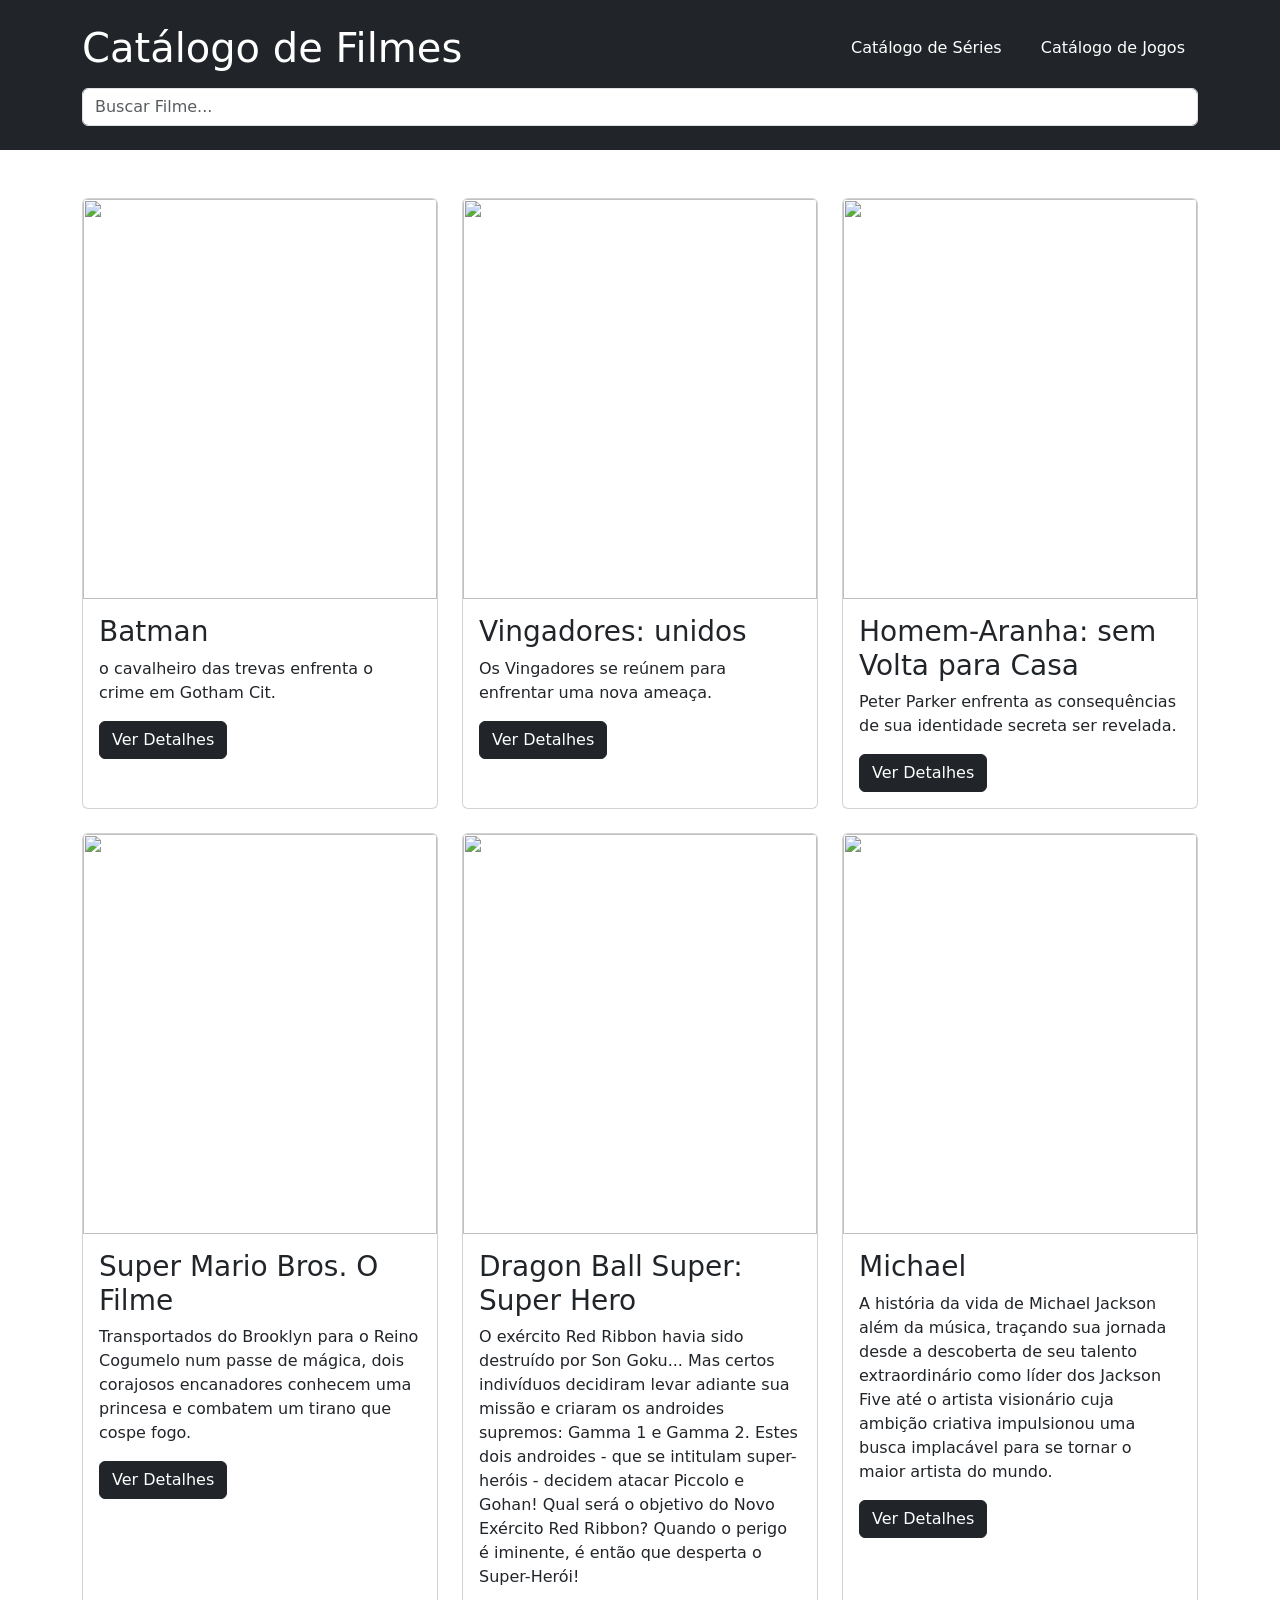
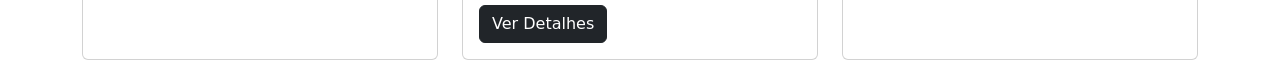
==== index.html @ ff34a933 "Add files via upload" ====
<!DOCTYPE html>
<html lang="pt-br">
<head>
    <meta charset="UTF-8">
    <meta name="viewport" content="width=device-width, initial-scale=1.0">
    <title>Meus Filmes</title>
    <link rel="stylesheet" href="css/style.css">
     <link href="https://cdn.jsdelivr.net/npm/bootstrap@5.3.7/dist/css/bootstrap.min.css" rel="stylesheet">
</head>
<body>
    <header class="bg-dark text-white p-4 position-relative">
        <div class="container d-flex justify-content-between align-items-center">
                <h1 class="mb-0">Catálogo de Filmes</h1>
                <div>
                    <a href="serie.html" class="btn btn-dark ms-2">Catálogo de Séries</a>
                    <a href="jogos.html" class="btn btn-dark ms-2">Catálogo de Jogos</a>
                </div>
        </div>
        <div class="container mt-3">
            <input type="text" name="campoBusca" id="campoBusca" class="form-control" placeholder="Buscar Filme...">
        </div>
    </header>
    <main class="container mt-5">
        <div id="listaFilmes" class="row g-4">
            
        </div>
    </main>
    <script src="script/script.js"></script>
</body>
</html>
---- css/style.css ----
body {
    background-color: #f4f4f4;
}

.card-filme {
    transition: 0.3s;
    cursor: pointer;
}

.card-filme:hover {
    transform: scale(1.03);
}

.card-filme img {
    height: 400px;
    object-fit: cover;
}

#minhasSeriesBtn {
    position: absolute;
    right: 1.25rem;
    top: 1.25rem;
    background-color: #000 !important;
    border-color: #000 !important;
    color: #fff !important;
    box-shadow: none !important;
}

#voltarCatalogoBtn {
    position: absolute;
    right: 1.25rem;
    top: 1.25rem;
}

#voltarCatalogoBtn {
    background-color: #000 !important;
    border-color: #000 !important;
    color: #fff !important;
    box-shadow: none !important;
}
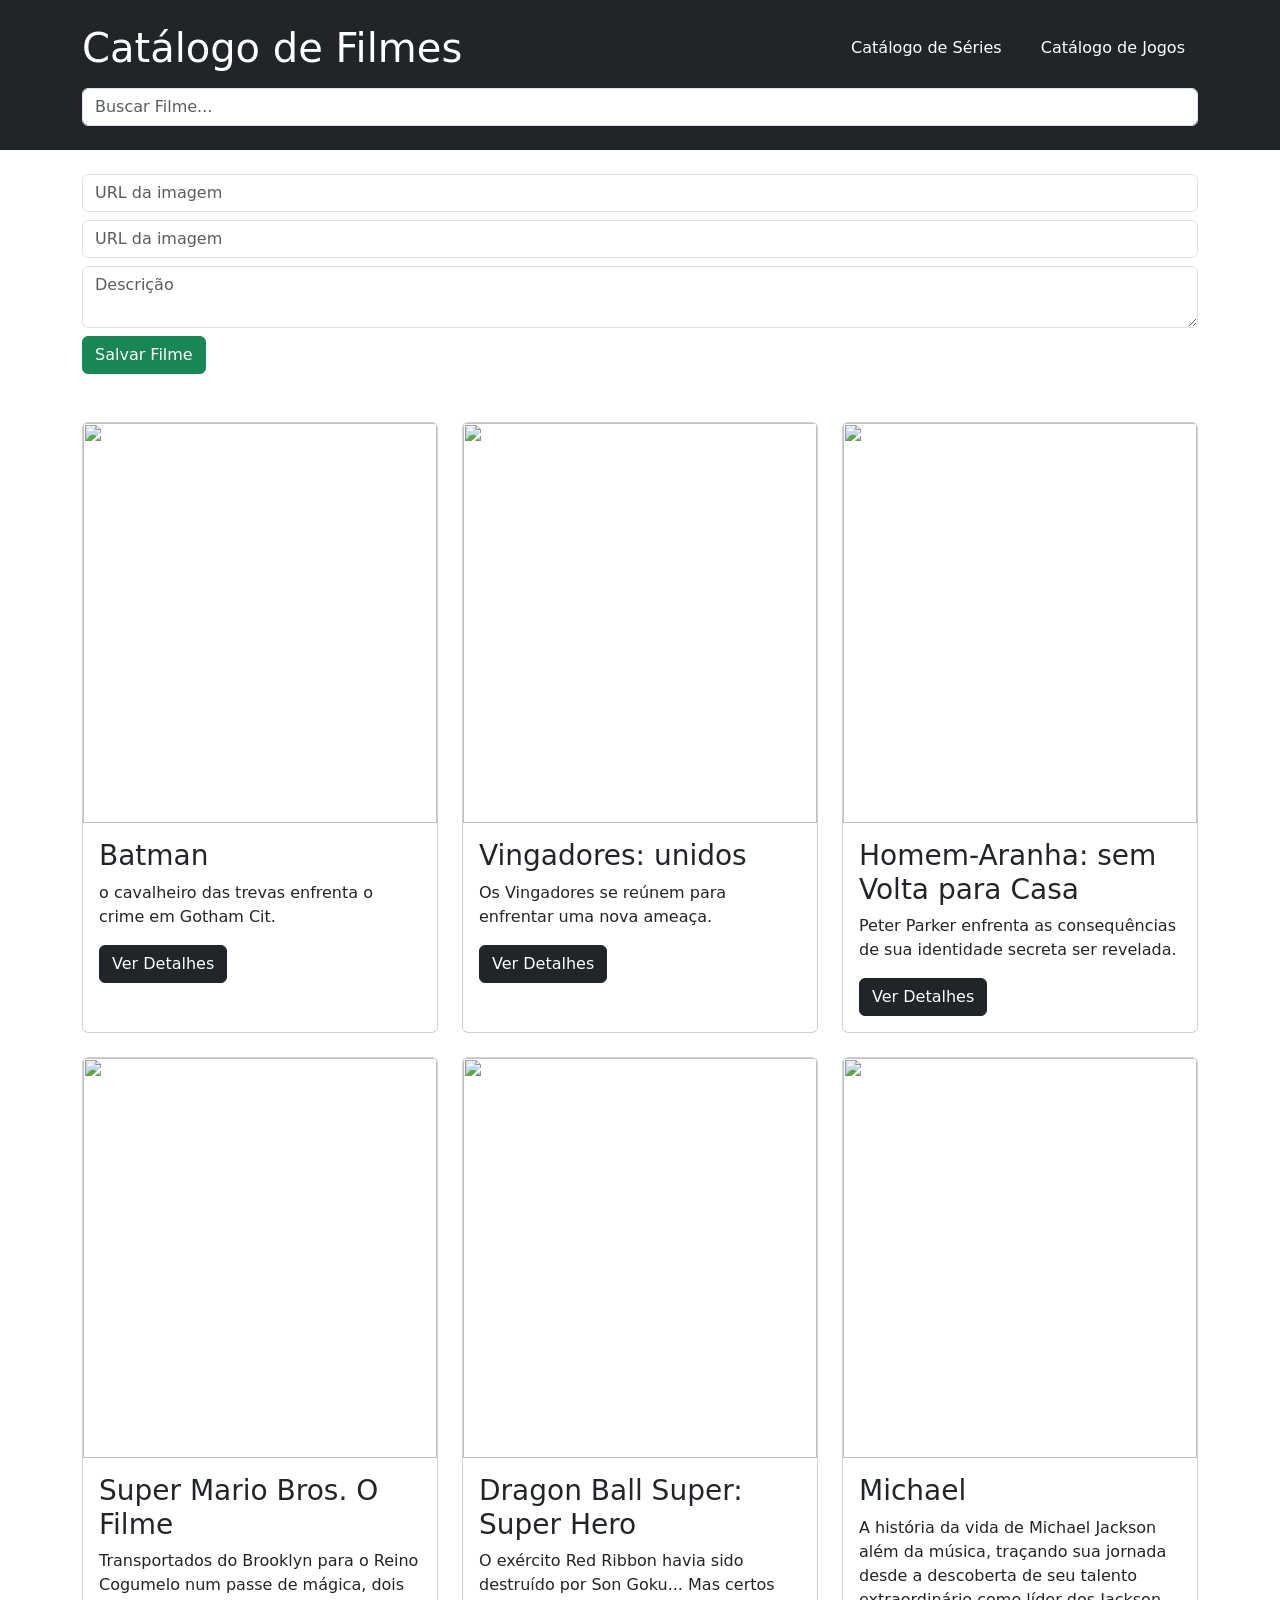
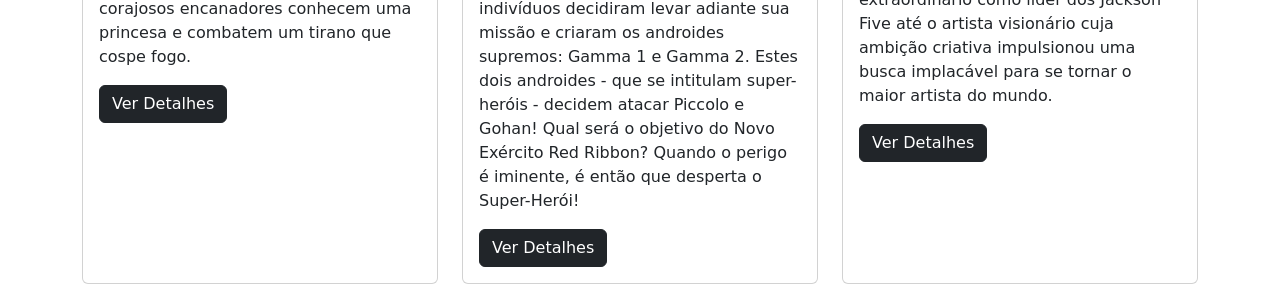
==== commit df3d5be0: "Add files via upload" ====
--- a/index.html
+++ b/index.html
@@ -20,6 +20,16 @@
             <input type="text" name="campoBusca" id="campoBusca" class="form-control" placeholder="Buscar Filme...">
         </div>
     </header>
+
+    <section class="container mt-4">
+        <form id="formFilmes">
+            <input type="text" name="titulo" id="titulo" class="form-control mb-2" placeholder="URL da imagem">
+            <input type="text" name="titulo" id="titulo" class="form-control mb-2" placeholder="URL da imagem">
+            <textarea name="descricao" id="descricao" class="form-control mb-2" placeholder="Descrição"></textarea>
+            <button type="submit" class="btn btn-success">Salvar Filme</button>
+        </form>
+    </section>
+
     <main class="container mt-5">
         <div id="listaFilmes" class="row g-4">
             
